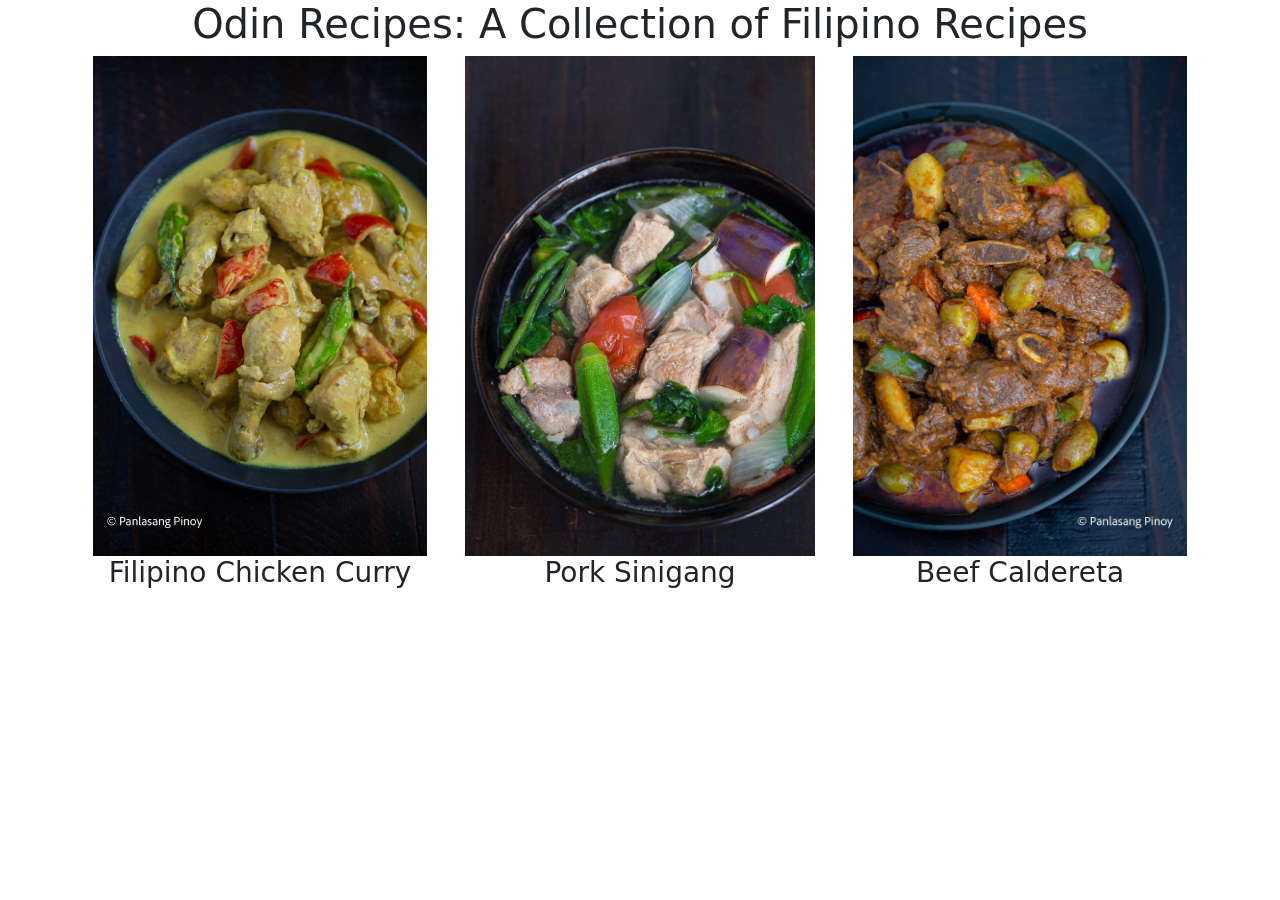
==== index.html @ c32a0e1c "Add index layout and individual recipes" ====
<!DOCTYPE html>
<html lang="en">
<head>
    <meta charset="UTF-8">
    <meta http-equiv="X-UA-Compatible" content="IE=edge">
    <meta name="viewport" content="width=device-width, initial-scale=1.0">
    <link href="https://cdn.jsdelivr.net/npm/bootstrap@5.2.3/dist/css/bootstrap.min.css" rel="stylesheet" integrity="sha384-rbsA2VBKQhggwzxH7pPCaAqO46MgnOM80zW1RWuH61DGLwZJEdK2Kadq2F9CUG65" crossorigin="anonymous">
    <title>Odin Recipes</title>
</head>
<body>
    <div class="container text-center">
        <div class="row">
            <h1>Odin Recipes: A Collection of Filipino Recipes</h1>
        </div>
        <div class="row">
            <div class="col">
                <a href="recipes/chicken.html"><img height="500" width="auto" src="img/Pinoy-Chicken-Curry.webp" alt="Filipino Chicken Curry"></a>
                <h3>Filipino Chicken Curry</h3>
            </div>
            <div class="col">
                <a href="recipes/sinigang.html"><img height="500" width="auto" src="img/pork_sinigang.jpg" alt="Pork Sinigang"></a>
                <h3>Pork Sinigang</h3>
            </div>
            <div class="col">
                <a href="recipes/caldereta.html"><img height="500" width="auto" src="img/beef_caldereta.jpg" alt="Beef Caldereta"></a>
                <h3>Beef Caldereta</h3>
            </div>
        </div>
    </div>
</body>
</html>
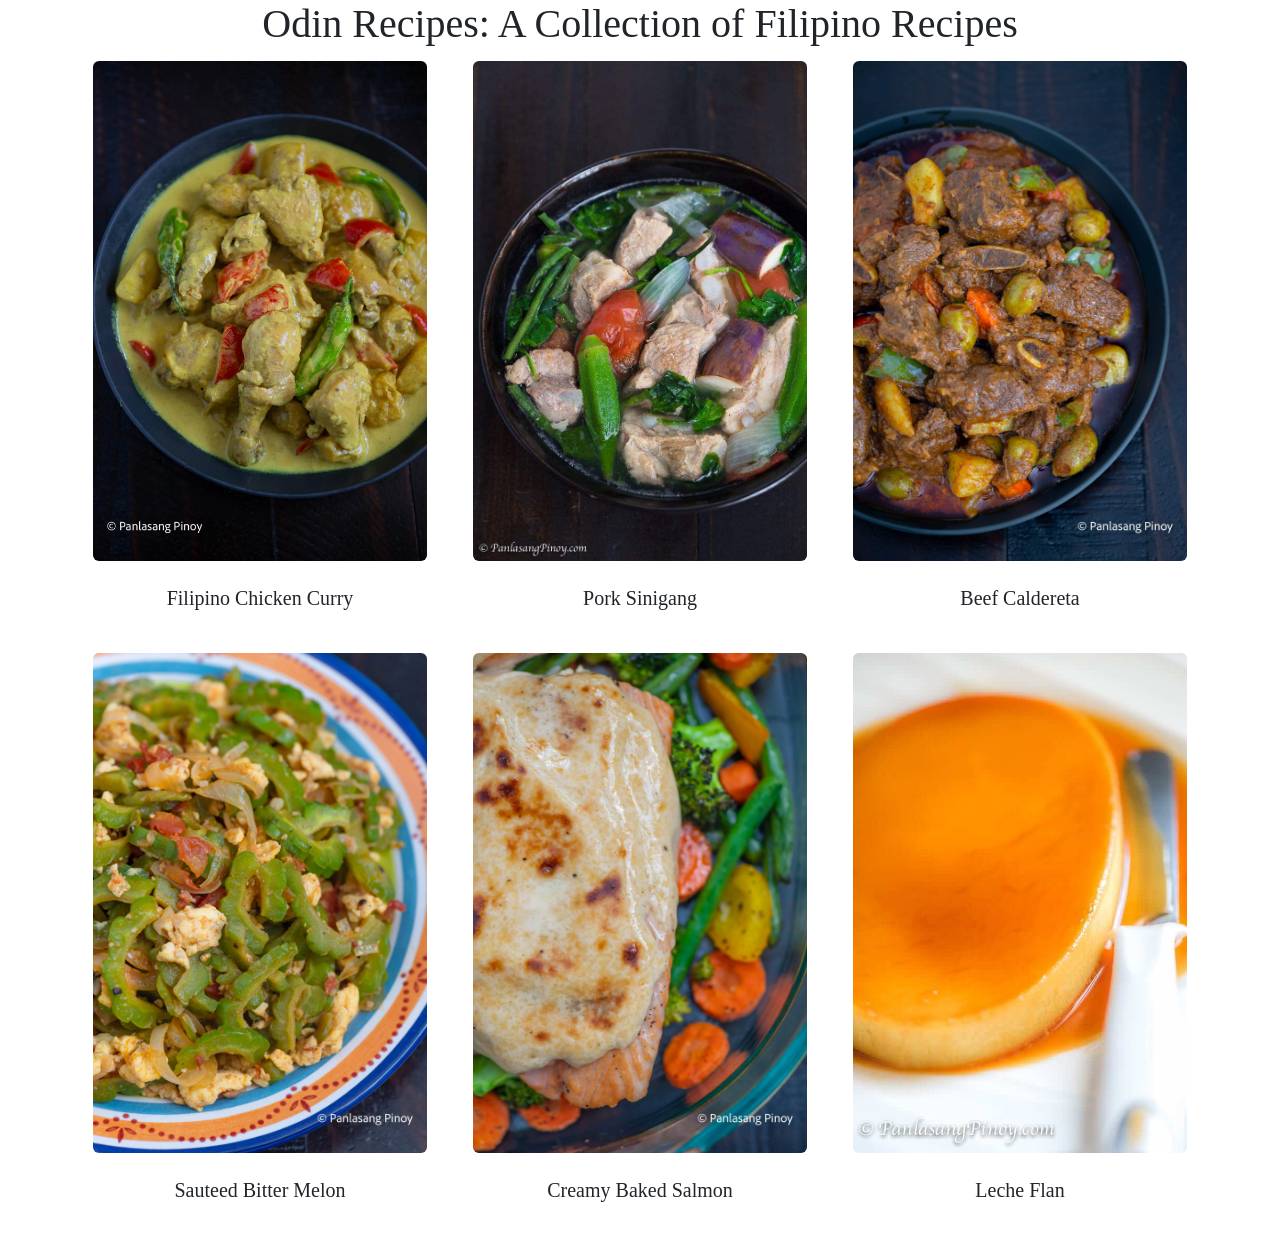
==== commit 3e54e695: "Add bootstrap, styles.css and minor styling" ====
--- a/index.html
+++ b/index.html
@@ -4,6 +4,7 @@
     <meta charset="UTF-8">
     <meta http-equiv="X-UA-Compatible" content="IE=edge">
     <meta name="viewport" content="width=device-width, initial-scale=1.0">
+    <link href="styles.css" rel="stylesheet">
     <link href="https://cdn.jsdelivr.net/npm/bootstrap@5.2.3/dist/css/bootstrap.min.css" rel="stylesheet" integrity="sha384-rbsA2VBKQhggwzxH7pPCaAqO46MgnOM80zW1RWuH61DGLwZJEdK2Kadq2F9CUG65" crossorigin="anonymous">
     <title>Odin Recipes</title>
 </head>
@@ -13,17 +14,29 @@
             <h1>Odin Recipes: A Collection of Filipino Recipes</h1>
         </div>
         <div class="row">
-            <div class="col">
-                <a href="recipes/chicken.html"><img height="500" width="auto" src="img/Pinoy-Chicken-Curry.webp" alt="Filipino Chicken Curry"></a>
-                <h3>Filipino Chicken Curry</h3>
+            <div class="col recipe">
+                <a href="recipes/chicken.html"><img class="rounded" src="img/chicken_curry.webp" alt="Filipino Chicken Curry"></a>
+                <h5>Filipino Chicken Curry</h5>
             </div>
-            <div class="col">
-                <a href="recipes/sinigang.html"><img height="500" width="auto" src="img/pork_sinigang.jpg" alt="Pork Sinigang"></a>
-                <h3>Pork Sinigang</h3>
+            <div class="col recipe">
+                <a href="recipes/sinigang.html"><img class="rounded" src="img/pork_sinigang.jpg" alt="Pork Sinigang"></a>
+                <h5>Pork Sinigang</h5>
             </div>
-            <div class="col">
-                <a href="recipes/caldereta.html"><img height="500" width="auto" src="img/beef_caldereta.jpg" alt="Beef Caldereta"></a>
-                <h3>Beef Caldereta</h3>
+            <div class="col recipe">
+                <a href="recipes/caldereta.html"><img class="rounded" src="img/beef_caldereta.jpg" alt="Beef Caldereta"></a>
+                <h5>Beef Caldereta</h5>
+            </div>
+            <div class="col recipe">
+                <a href="recipes/bitter_melon.html"><img class="rounded" src="img/bitter_melon.webp" alt="Sauteed Bitter Melon"></a>
+                <h5>Sauteed Bitter Melon</h5>
+            </div>
+            <div class="col recipe">
+                <a href="recipes/salmon.html"><img class="rounded" src="img/salmon.webp" alt="Creamy Baked Salmon"></a>
+                <h5>Creamy Baked Salmon</h5>
+            </div>
+            <div class="col recipe">
+                <a href="recipes/leche_flan.html"><img class="rounded" src="img/leche_flan.jpg" alt="Leche Flan"></a>
+                <h5>Leche Flan</h5>
             </div>
         </div>
     </div>
--- a/styles.css
+++ b/styles.css
@@ -0,0 +1,29 @@
+*{
+    margin: 0;
+    padding: 0;
+    font-family: Century Gothic;
+    box-sizing: border-box;
+}
+
+html{
+    scroll-behavior: smooth;
+}
+
+body{
+    background: #080808;
+    color: #fff;
+}
+
+.rounded{
+    height: 500px;
+    width: auto;
+}
+
+.recipe{
+    padding: 5px;
+}
+
+h5{
+    padding: 25px;
+    text-align: center;
+}
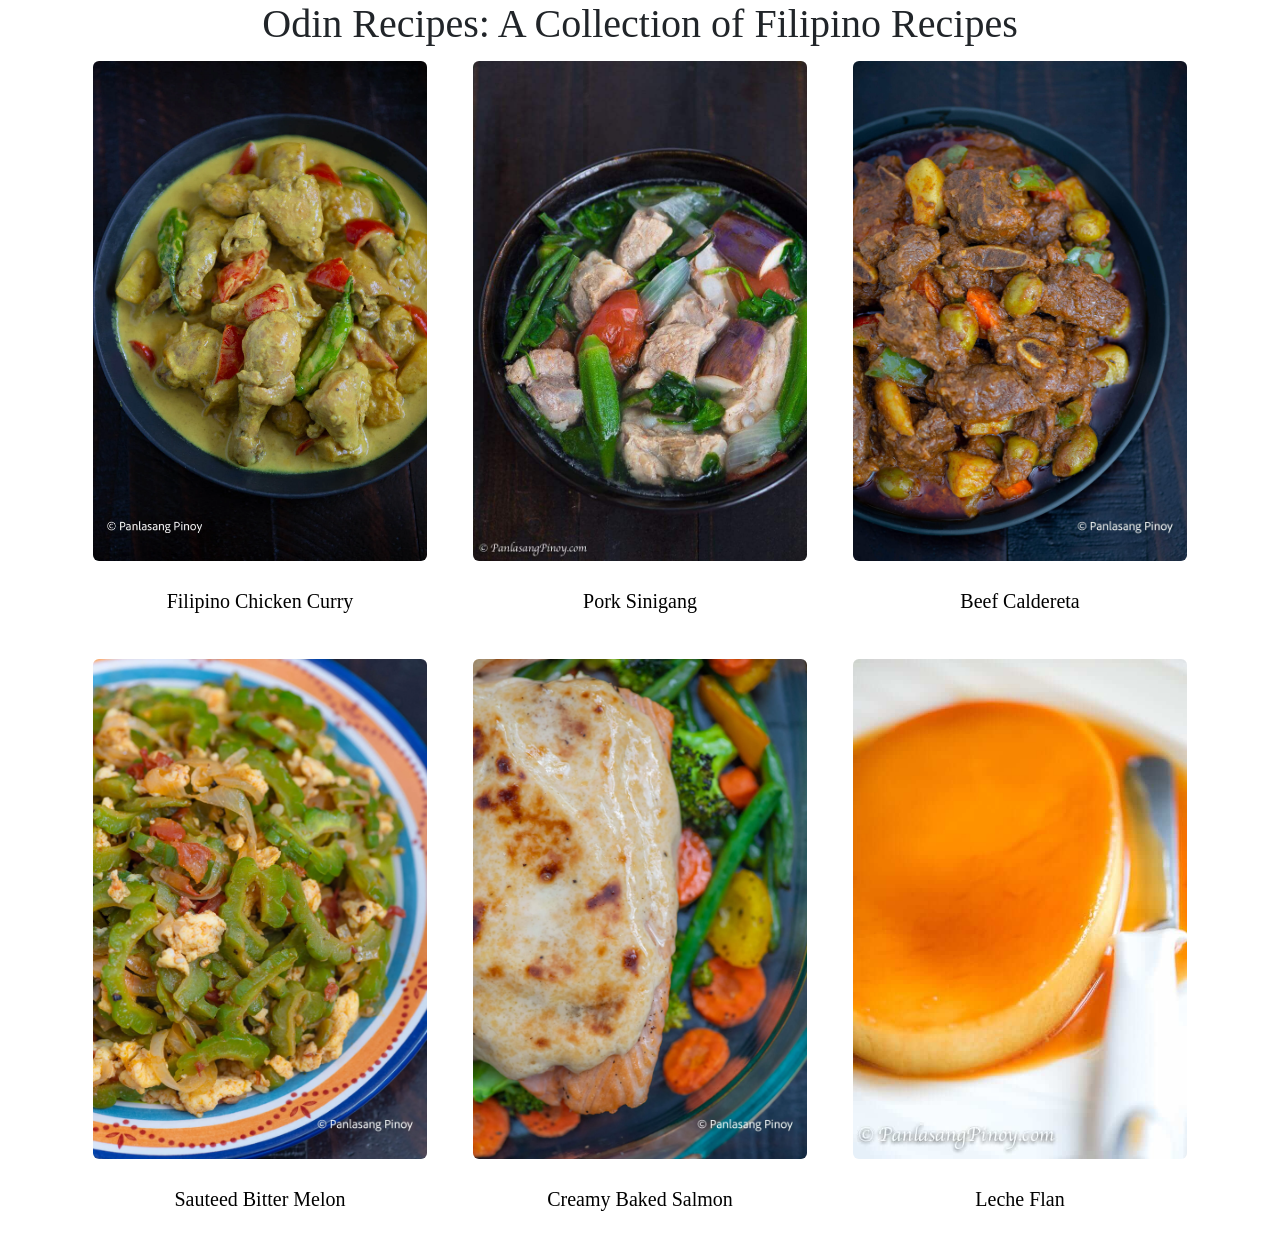
==== commit 4a046f12: "Completed sinigang ang caldereta page, finalized css styles" ====
--- a/index.html
+++ b/index.html
@@ -16,27 +16,27 @@
         <div class="row">
             <div class="col recipe">
                 <a href="recipes/chicken.html"><img class="rounded" src="img/chicken_curry.webp" alt="Filipino Chicken Curry"></a>
-                <h5>Filipino Chicken Curry</h5>
+                <a class="recipe2" href="recipes/chicken.html"><h5>Filipino Chicken Curry</h5></a>
             </div>
             <div class="col recipe">
                 <a href="recipes/sinigang.html"><img class="rounded" src="img/pork_sinigang.jpg" alt="Pork Sinigang"></a>
-                <h5>Pork Sinigang</h5>
+                <a class="recipe2" href="recipes/sinigang.html"><h5>Pork Sinigang</h5></a>
             </div>
             <div class="col recipe">
                 <a href="recipes/caldereta.html"><img class="rounded" src="img/beef_caldereta.jpg" alt="Beef Caldereta"></a>
-                <h5>Beef Caldereta</h5>
+                <a class="recipe2" href="recipes/caldereta.html"><h5>Beef Caldereta</h5></a>
             </div>
             <div class="col recipe">
                 <a href="recipes/bitter_melon.html"><img class="rounded" src="img/bitter_melon.webp" alt="Sauteed Bitter Melon"></a>
-                <h5>Sauteed Bitter Melon</h5>
+                <a class="recipe2" href="recipes/bitter_melon.html"><h5>Sauteed Bitter Melon</h5></a>
             </div>
             <div class="col recipe">
                 <a href="recipes/salmon.html"><img class="rounded" src="img/salmon.webp" alt="Creamy Baked Salmon"></a>
-                <h5>Creamy Baked Salmon</h5>
+                <a class="recipe2" href="recipes/salmon.html"><h5>Creamy Baked Salmon</h5></a>
             </div>
             <div class="col recipe">
                 <a href="recipes/leche_flan.html"><img class="rounded" src="img/leche_flan.jpg" alt="Leche Flan"></a>
-                <h5>Leche Flan</h5>
+                <a class="recipe2" href="recipes/leche_flan.html"><h5>Leche Flan</h5></a>
             </div>
         </div>
     </div>
--- a/styles.css
+++ b/styles.css
@@ -9,21 +9,64 @@
     scroll-behavior: smooth;
 }
 
-body{
-    background: #080808;
-    color: #fff;
-}
-
 .rounded{
     height: 500px;
     width: auto;
+    transition: transform 0.5s;
+}
+
+.rounded:hover{
+    background: #B19CD9;
+    transform: translateY(-10px);
+    color: #000;
 }
 
 .recipe{
     padding: 5px;
 }
 
+.recipe2{
+    text-decoration: none;
+    color: black;
+}
+
 h5{
     padding: 25px;
     text-align: center;
+    border: solid 3px;
+    border-color: transparent;
+    border-radius: 15px;
+}
+
+h5:hover{
+    border: solid 3px;
+    border-color: #B19CD9;
+    transition: 1.0s;
+}
+
+.content{
+    width: 100%;
+    height: 100vh;
+    text-align: center;
+    padding-top: 50px;
+    padding-bottom: 100px;
+}
+
+.instructions, .ingredients{
+    text-align: left;
+    border: solid 2px;
+    border-radius: 10px;
+    padding: 30px;
+    margin-bottom: 50px;
+}
+
+.instructions ol, .ingredients ul{
+    text-align: justify;
+}
+
+.info{
+    text-align: center;
+    padding: 25px;
+    padding-left: 500px;
+    padding-right: 500px;
 }
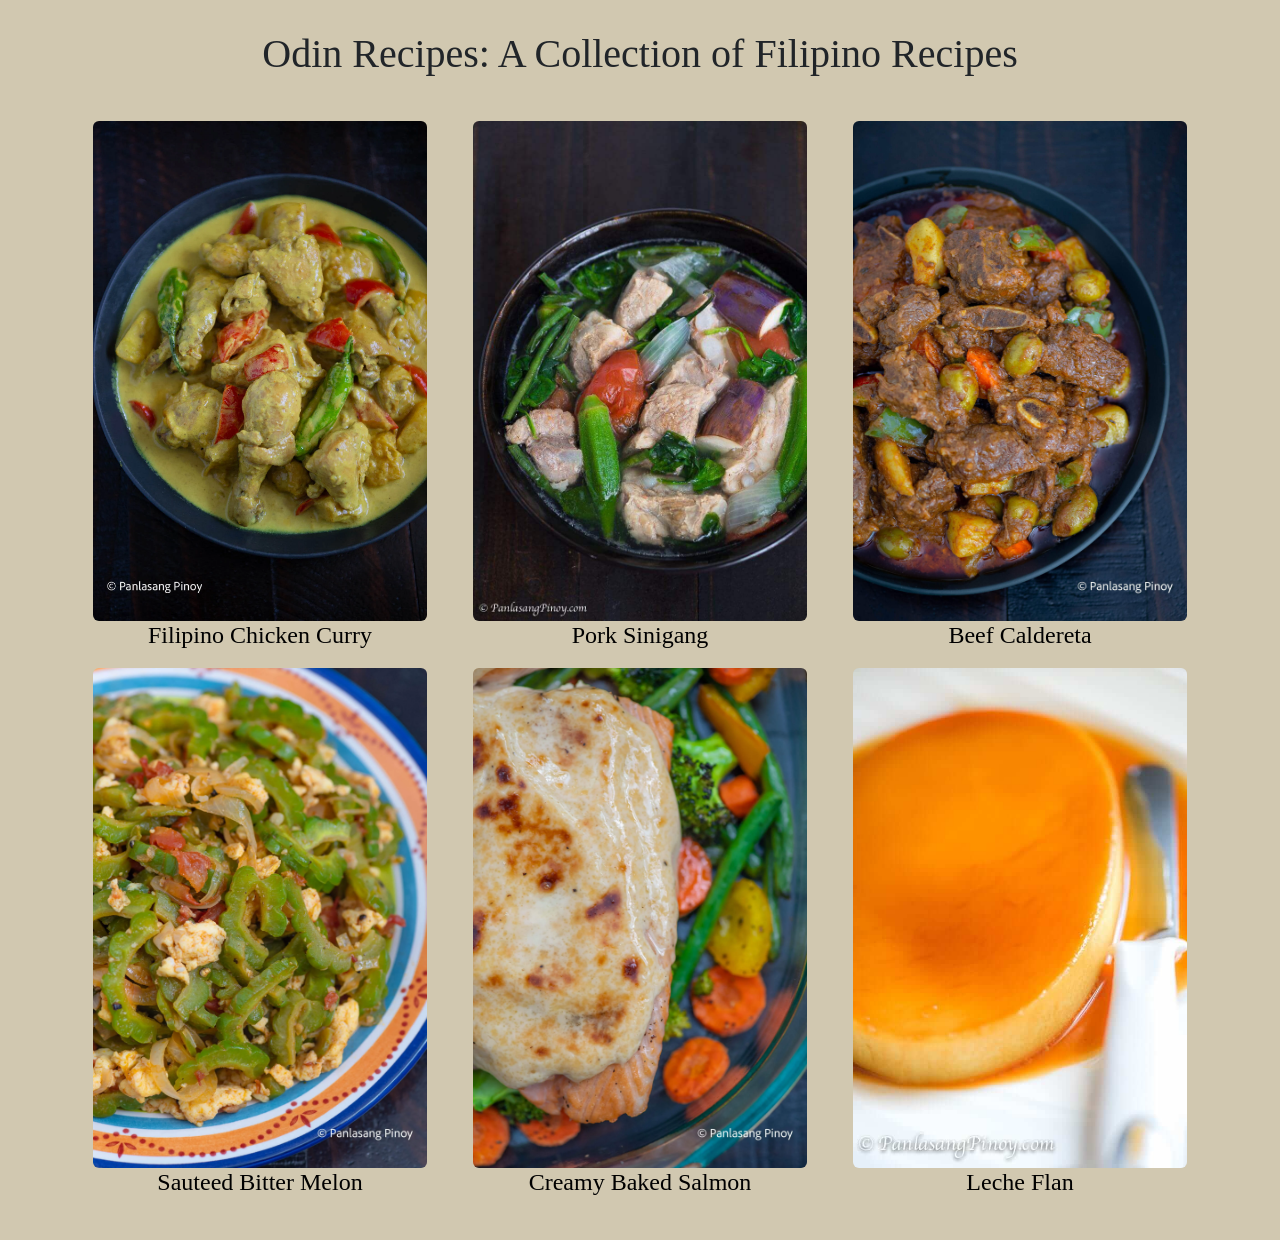
==== commit fc165ef9: "Update individual recipes. added bg color to main" ====
--- a/index.html
+++ b/index.html
@@ -10,33 +10,33 @@
 </head>
 <body>
     <div class="container text-center">
-        <div class="row">
+        <div class="row" id="header-main">
             <h1>Odin Recipes: A Collection of Filipino Recipes</h1>
         </div>
         <div class="row">
             <div class="col recipe">
                 <a href="recipes/chicken.html"><img class="rounded" src="img/chicken_curry.webp" alt="Filipino Chicken Curry"></a>
-                <a class="recipe2" href="recipes/chicken.html"><h5>Filipino Chicken Curry</h5></a>
+                <a class="recipe2" href="recipes/chicken.html"><h4>Filipino Chicken Curry</h4></a>
             </div>
             <div class="col recipe">
                 <a href="recipes/sinigang.html"><img class="rounded" src="img/pork_sinigang.jpg" alt="Pork Sinigang"></a>
-                <a class="recipe2" href="recipes/sinigang.html"><h5>Pork Sinigang</h5></a>
+                <a class="recipe2" href="recipes/sinigang.html"><h4>Pork Sinigang</h4></a>
             </div>
             <div class="col recipe">
                 <a href="recipes/caldereta.html"><img class="rounded" src="img/beef_caldereta.jpg" alt="Beef Caldereta"></a>
-                <a class="recipe2" href="recipes/caldereta.html"><h5>Beef Caldereta</h5></a>
+                <a class="recipe2" href="recipes/caldereta.html"><h4>Beef Caldereta</h4></a>
             </div>
             <div class="col recipe">
                 <a href="recipes/bitter_melon.html"><img class="rounded" src="img/bitter_melon.webp" alt="Sauteed Bitter Melon"></a>
-                <a class="recipe2" href="recipes/bitter_melon.html"><h5>Sauteed Bitter Melon</h5></a>
+                <a class="recipe2" href="recipes/bitter_melon.html"><h4>Sauteed Bitter Melon</h4></a>
             </div>
             <div class="col recipe">
                 <a href="recipes/salmon.html"><img class="rounded" src="img/salmon.webp" alt="Creamy Baked Salmon"></a>
-                <a class="recipe2" href="recipes/salmon.html"><h5>Creamy Baked Salmon</h5></a>
+                <a class="recipe2" href="recipes/salmon.html"><h4>Creamy Baked Salmon</h4></a>
             </div>
             <div class="col recipe">
                 <a href="recipes/leche_flan.html"><img class="rounded" src="img/leche_flan.jpg" alt="Leche Flan"></a>
-                <a class="recipe2" href="recipes/leche_flan.html"><h5>Leche Flan</h5></a>
+                <a class="recipe2" href="recipes/leche_flan.html"><h4>Leche Flan</h4></a>
             </div>
         </div>
     </div>
--- a/styles.css
+++ b/styles.css
@@ -9,6 +9,10 @@
     scroll-behavior: smooth;
 }
 
+body{
+    background-color: rgb(209, 200, 176) !important;
+}
+
 .rounded{
     height: 500px;
     width: auto;
@@ -16,9 +20,9 @@
 }
 
 .rounded:hover{
-    background: #B19CD9;
+    /* background: #B19CD9; */
     transform: translateY(-10px);
-    color: #000;
+    /* color: #000; */
 }
 
 .recipe{
@@ -31,7 +35,7 @@
 }
 
 h5{
-    padding: 25px;
+    padding: 20px;
     text-align: center;
     border: solid 3px;
     border-color: transparent;
@@ -69,4 +73,12 @@
     padding: 25px;
     padding-left: 500px;
     padding-right: 500px;
+}
+
+#header, .container{
+    margin-bottom: 30px;
+}
+
+#header-main{
+    margin: 30px;
 }
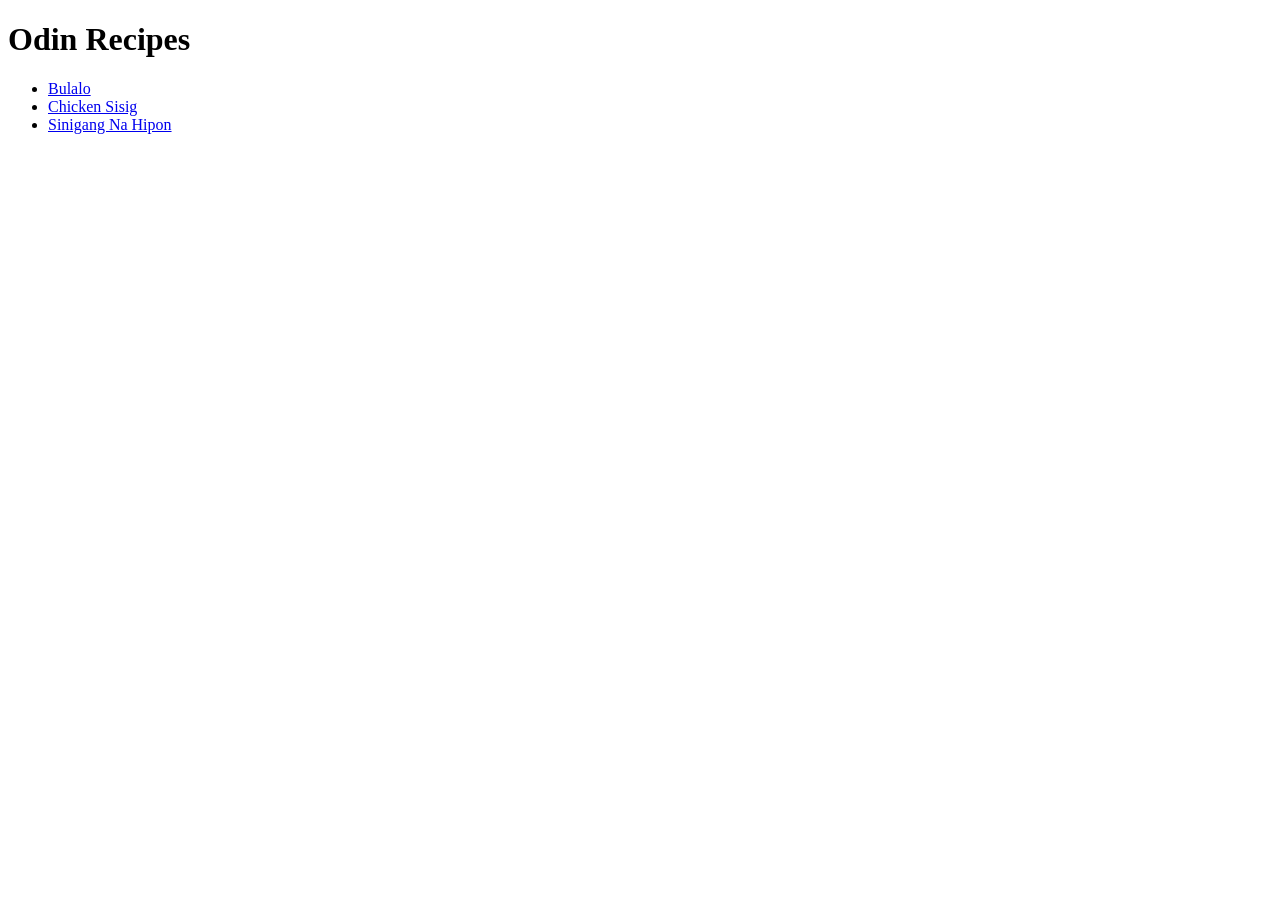
==== commit 0fd15ed5: "Odin recipes completed Add 3 webpage recipes as per the instruction. Each included an image of the f" ====
--- a/index.html
+++ b/index.html
@@ -2,43 +2,15 @@
 <html lang="en">
 <head>
     <meta charset="UTF-8">
-    <meta http-equiv="X-UA-Compatible" content="IE=edge">
     <meta name="viewport" content="width=device-width, initial-scale=1.0">
-    <link href="styles.css" rel="stylesheet">
-    <link href="https://cdn.jsdelivr.net/npm/bootstrap@5.2.3/dist/css/bootstrap.min.css" rel="stylesheet" integrity="sha384-rbsA2VBKQhggwzxH7pPCaAqO46MgnOM80zW1RWuH61DGLwZJEdK2Kadq2F9CUG65" crossorigin="anonymous">
     <title>Odin Recipes</title>
 </head>
 <body>
-    <div class="container text-center">
-        <div class="row" id="header-main">
-            <h1>Odin Recipes: A Collection of Filipino Recipes</h1>
-        </div>
-        <div class="row">
-            <div class="col recipe">
-                <a href="recipes/chicken.html"><img class="rounded" src="img/chicken_curry.webp" alt="Filipino Chicken Curry"></a>
-                <a class="recipe2" href="recipes/chicken.html"><h4>Filipino Chicken Curry</h4></a>
-            </div>
-            <div class="col recipe">
-                <a href="recipes/sinigang.html"><img class="rounded" src="img/pork_sinigang.jpg" alt="Pork Sinigang"></a>
-                <a class="recipe2" href="recipes/sinigang.html"><h4>Pork Sinigang</h4></a>
-            </div>
-            <div class="col recipe">
-                <a href="recipes/caldereta.html"><img class="rounded" src="img/beef_caldereta.jpg" alt="Beef Caldereta"></a>
-                <a class="recipe2" href="recipes/caldereta.html"><h4>Beef Caldereta</h4></a>
-            </div>
-            <div class="col recipe">
-                <a href="recipes/bitter_melon.html"><img class="rounded" src="img/bitter_melon.webp" alt="Sauteed Bitter Melon"></a>
-                <a class="recipe2" href="recipes/bitter_melon.html"><h4>Sauteed Bitter Melon</h4></a>
-            </div>
-            <div class="col recipe">
-                <a href="recipes/salmon.html"><img class="rounded" src="img/salmon.webp" alt="Creamy Baked Salmon"></a>
-                <a class="recipe2" href="recipes/salmon.html"><h4>Creamy Baked Salmon</h4></a>
-            </div>
-            <div class="col recipe">
-                <a href="recipes/leche_flan.html"><img class="rounded" src="img/leche_flan.jpg" alt="Leche Flan"></a>
-                <a class="recipe2" href="recipes/leche_flan.html"><h4>Leche Flan</h4></a>
-            </div>
-        </div>
-    </div>
+    <h1>Odin Recipes</h1>
+    <ul>
+        <li><a href="./recipes/bulalo.html">Bulalo </a></li>
+        <li><a href="./recipes/chicken-sisig.html">Chicken Sisig</a></li>
+        <li><a href="./recipes/sinigang-na-hipon.html">Sinigang Na Hipon</a></li>
+    </ul>
 </body>
 </html>
